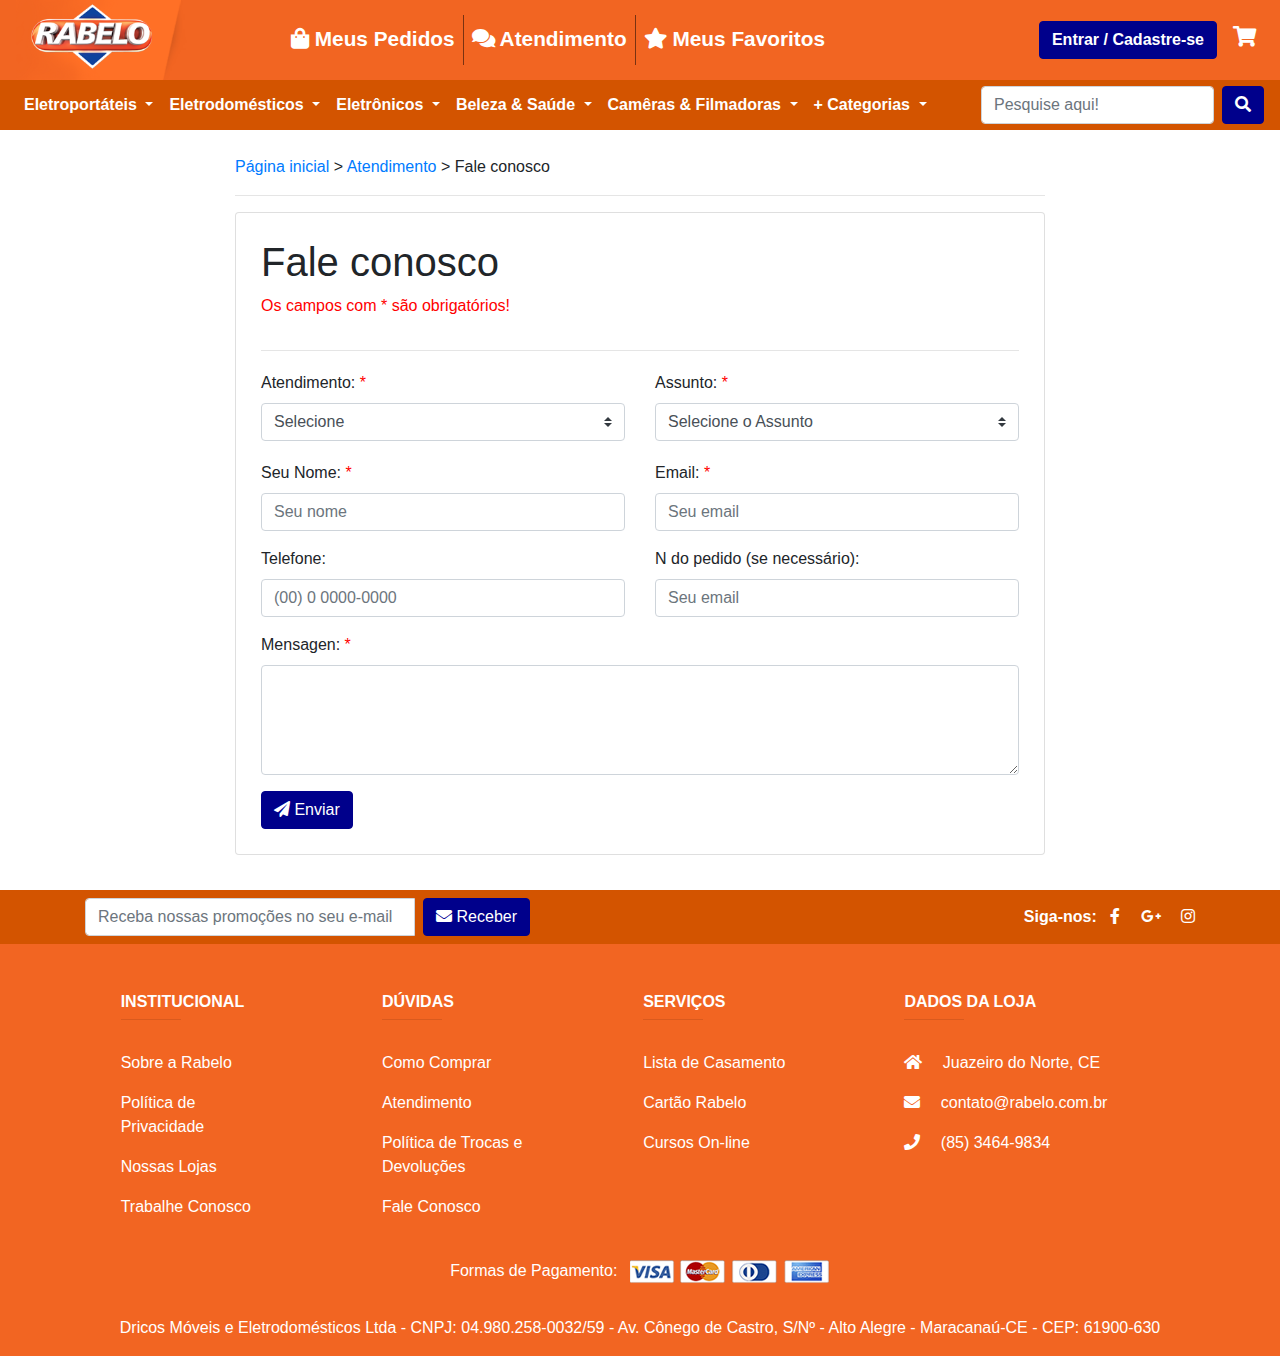
==== fale-conosco.html @ 083c74f1 "add contact page" ====
<!DOCTYPE html>
<html>

<head>
  <meta charset="UTF-8">
  <title>Rabelo</title>
  <link rel="stylesheet" href="public/stylesheets/bootstrap.css" />
  <link rel="stylesheet" href="public/stylesheets/style.css" />
  <link href="public/images/awsome-icons/css/all.min.css" rel="stylesheet">
  <link rel="icon" href="public/images/logo-rabelo-png.png" />
</head>

<body>

  <section>
    <header>
      <nav class="navbar navbar-expand-lg navbar-light rabelo-color" id="header-nav">
        <a class="navbar-brand" href="index.html"><img src="public/images/logo-rabelo.png" alt="Logo da Rabelo"
            id="rabelo-logo"></a>
        <button class="navbar-toggler" type="button" data-toggle="collapse" data-target="#navbarSupportedContent"
          aria-controls="navbarSupportedContent" aria-expanded="false" aria-label="Toggle navigation">
          <span class="navbar-toggler-icon"></span>
        </button>

        <div class="collapse navbar-collapse" id="navbarSupportedContent">
          <ul class="navbar-nav mr-auto" id="header-nav-menu">
            <li class="nav-item">
              <a class="nav-link" href="#"><i class="fas fa-shopping-bag"></i> Meus Pedidos</a>
            </li class="nav-item">
            <div class="vertical-row"></div>
            <li class="nav-item">
              <a class="nav-link" href="#"><i class="fas fa-comments"></i> Atendimento</a>
            </li>
            <div class="vertical-row"></div>
            <li class="nav-item">
              <a class="nav-link" href="#"><i class="fas fa-star"></i> Meus Favoritos</a>
            </li>
          </ul>

          <ul class="navbar-nav my-2 my-lg-0" id="header-nav-menu">
            <li class="nav-item">
              <a class="nav-link" href="login.html"><button type="button" class="btn btn-primary"><b>Entrar /
                    Cadastre-se</b></button></a>
            </li>
            <li class="nav-item dropdown">
              <a class="nav-link dropdown" href="#" id="navbarDropdown" role="button" data-toggle="dropdown"
                aria-haspopup="true" aria-expanded="false">
                <i class="fas fa-shopping-cart" id="cart"></i>
              </a>
              <div class="dropdown-menu p-4 text-muted dropdown-menu-lg-right" aria-labelledby="navbarDropdown"
                id="cart-dropdown">
                <p>Seu carrinho de compras está vazio!</p>
              </div>
            </li>
            <li class="nav-item">
            </li>
          </ul>
        </div>
      </nav>

      <nav class="navbar navbar-expand-lg navbar-light rabelo-color-dark" id="sub-header">
        <div class="collapse navbar-collapse" id="navbarSupportedContent">
          <ul class="navbar-nav mr-auto">
            <li class="nav-item dropdown">
              <a class="nav-link dropdown-toggle" href="#" id="navbarDropdown" role="button" data-toggle="dropdown"
                aria-haspopup="true" aria-expanded="false">
                Eletroportáteis
              </a>
              <div class="dropdown-menu" aria-labelledby="navbarDropdown" id="dropdown-subheader">
                <a class="dropdown-item" href="#">Aspirador de Pó e Água</a>
                <a class="dropdown-item" href="#">Batedeira</a>
                <a class="dropdown-item" href="#">Bebedouros e Purificadores</a>
                <a class="dropdown-item" href="#">Cafeteira</a>
                <a class="dropdown-item" href="#">Centrífuga</a>
                <a class="dropdown-item" href="#">Churrasqueira Elétrica</a>
                <a class="dropdown-item" href="#">Espremedor de Frutas</a>
                <a class="dropdown-item" href="#">Ferro de Passar</a>
                <a class="dropdown-item" href="#">Forno Elétrico</a>
                <a class="dropdown-item" href="#">Grill</a>
                <a class="dropdown-item" href="#">Kit Cozinha</a>
                <a class="dropdown-item" href="#">Liquidificador</a>
                <a class="dropdown-item" href="#">Máquina de costura</a>
              </div>
            </li>

            <li class="nav-item dropdown">
              <a class="nav-link dropdown-toggle" href="#" id="navbarDropdown" role="button" data-toggle="dropdown"
                aria-haspopup="true" aria-expanded="false">
                Eletrodomésticos
              </a>
              <div class="dropdown-menu" aria-labelledby="navbarDropdown" id="dropdown-subheader">
                <a class="dropdown-item" href="#">Adega</a>
                <a class="dropdown-item" href="#">Climatizador</a>
                <a class="dropdown-item" href="#">Coifa</a>
                <a class="dropdown-item" href="#">Depurador</a>
                <a class="dropdown-item" href="#">Fogão</a>
                <a class="dropdown-item" href="#">Freezer</a>
                <a class="dropdown-item" href="#">Forno de Embutir</a>
                <a class="dropdown-item" href="#">Lavadora de Roupa</a>
                <a class="dropdown-item" href="#">Lava-louça</a>
                <a class="dropdown-item" href="#">Micro-ondas</a>
                <a class="dropdown-item" href="#">Refrigerador</a>
              </div>
            </li>

            <li class="nav-item dropdown">
              <a class="nav-link dropdown-toggle" href="#" id="navbarDropdown" role="button" data-toggle="dropdown"
                aria-haspopup="true" aria-expanded="false">
                Eletrônicos
              </a>
              <div class="dropdown-menu" aria-labelledby="navbarDropdown" id="dropdown-subheader">
                <a class="dropdown-item" href="#">Acessórios</a>
                <a class="dropdown-item" href="#">Antenas e Receptores</a>
                <a class="dropdown-item" href="#">Blu-ray</a>
                <a class="dropdown-item" href="#">Caixa Acústica</a>
                <a class="dropdown-item" href="#">Dock Station</a>
                <a class="dropdown-item" href="#">Dvd Player</a>
                <a class="dropdown-item" href="#">Home Theater</a>
                <a class="dropdown-item" href="#">Mini System</a>
                <a class="dropdown-item" href="#">Micro System</a>
                <a class="dropdown-item" href="#">Receiver</a>
                <a class="dropdown-item" href="#">Som Portátil</a>
                <a class="dropdown-item" href="#">Tv</a>
              </div>
            </li>

            <li class="nav-item dropdown">
              <a class="nav-link dropdown-toggle" href="#" id="navbarDropdown" role="button" data-toggle="dropdown"
                aria-haspopup="true" aria-expanded="false">
                Beleza & Saúde
              </a>
              <div class="dropdown-menu" aria-labelledby="navbarDropdown" id="dropdown-subheader">
                <a class="dropdown-item" href="#">Barbeador</a>
                <a class="dropdown-item" href="#">Kit Beleza</a>
                <a class="dropdown-item" href="#">Máquina de Cortar Cabelo</a>
                <a class="dropdown-item" href="#">Modelador</a>
                <a class="dropdown-item" href="#">Prancha (Chapinha)</a>
                <a class="dropdown-item" href="#">Secador</a>
              </div>
            </li>

            <li class="nav-item dropdown">
              <a class="nav-link dropdown-toggle" href="#" id="navbarDropdown" role="button" data-toggle="dropdown"
                aria-haspopup="true" aria-expanded="false">
                Camêras & Filmadoras
              </a>
              <div class="dropdown-menu" aria-labelledby="navbarDropdown" id="dropdown-subheader">
                <a class="dropdown-item" href="#">Acessórios</a>
                <a class="dropdown-item" href="#">Câmera Digital</a>
                <a class="dropdown-item" href="#">Filmadora</a>
              </div>
            </li>

            <li class="nav-item dropdown">
              <a class="nav-link dropdown-toggle" href="#" id="navbarDropdown" role="button" data-toggle="dropdown"
                aria-haspopup="true" aria-expanded="false">
                + Categorias
              </a>
              <div class="dropdown-menu" aria-labelledby="navbarDropdown" id="dropdown-subheader">
                <a class="dropdown-item" href="#">Esporte & Laser</a>
                <a class="dropdown-item" href="#">Ferramentas</a>
                <a class="dropdown-item" href="#">Telefonia</a>
                <a class="dropdown-item" href="#">Informática</a>
                <a class="dropdown-item" href="#">Automotivos</a>
                <a class="dropdown-item" href="#">Bebês</a>
                <a class="dropdown-item" href="#">Games</a>
                <a class="dropdown-item" href="#">Brinquedos</a>
                <a class="dropdown-item" href="#">Utilidades Domésticas</a>
                <a class="dropdown-item" href="#">Colchões</a>
              </div>
            </li>
          </ul>
          <form class="form-inline my-2 my-lg-0">
            <input class="form-control mr-sm-2" type="search" placeholder="Pesquise aqui!" aria-label="Search">
            <button class="btn btn-primary my-2 my-sm-0" type="submit"><i class="fas fa-search"></i></button>
          </form>
        </div>
      </nav>
    </header>
  </section>

  <section>
    <div class="container-fluid" id="content">

      <div class="row">
        <div class="col-xl-2 col-xl-2 col-sm-0 col-ms-0"></div>
        <div class="col-xl-8 col-xl-8 col-sm-12 col-ms-12">
          <a id="map" href="index.html">Página inicial</a> > <a id="map" href="#">Atendimento</a> > <a>Fale conosco</a>
          <hr>
        </div>
        <div class="col-xl-2 col-xl-2 col-sm-0 col-ms-0"></div>
      </div>

      <div class="row">
        <div class="col-xl-2 col-lg-2 col-sm-0 col-ms-0"></div>
        <div class="col-xl-8 col-lg-8 col-sm-12 col-md-12">
          <div class="card" id="login">
            <h1>Fale conosco</h1>
            <p id="required">Os campos com * são obrigatórios!</p>
            <hr>
            <form>

              <div class="row">
                <div class="col-xl-6 col-lg-6 col-sm-6 col-ms-6 form-group">
                  <label class="my-1 mr-2" for="inlineFormCustomSelectPref">Atendimento: <a id="required">*</a></label>
                  <select class="custom-select my-1 mr-sm-2" id="inlineFormCustomSelectPref">
                    <option selected>Selecione</option>
                    <option value="1">Loja Fisica</option>
                    <option value="2">Loja virtual</option>
                  </select>
                </div>

                <div class="col-xl-6 col-lg-6 col-sm-6 col-ms-6 form-group">
                  <label class="my-1 mr-2" for="inlineFormCustomSelectPref">Assunto: <a id="required">*</a></label>
                  <select class="custom-select my-1 mr-sm-2" id="inlineFormCustomSelectPref">
                    <option value="" selected>Selecione o Assunto</option>
                    <option value="alt_cad">Alteração Cadastral</option>
                    <option value="duv_pro">Dúvidas sobre Produtos</option>
                    <option value="duv_gar">Dúvidas sobre Garantia Estendida</option>
                    <option value="duv_ent">Dúvidas sobre Entrega</option>
                    <option value="tro">Trocas e Devoluções</option>
                    <option value="can">Cancelamento de Compra</option>
                    <option value="sug">Sugestões e Elogios</option>
                    <option value="seg_not">Solicitar 2ª Via de Nota Fiscal</option>
                    <option value="rec">Reclamações</option>
                  </select>
                </div>
              </div>

              <div class="row">
                <div class="col-xl-6 col-lg-6 col-sm-6 col-ms-6 form-group">
                  <div>
                    <label for="exampleInputEmail1">Seu Nome: <a id="required">*</a></label>
                    <input type="text" class="form-control" id="exampleInputEmail1" aria-describedby="emailHelp"
                      placeholder="Seu nome" required>
                  </div>
                </div>

                <div class="col-xl-6 col-lg-6 col-sm-6 col-ms-6 form-group">
                  <div>
                    <label for="exampleInputPassword1">Email: <a id="required">*</a></label>
                    <input type="email" class="form-control" required id="exampleInputPassword1"
                      placeholder="Seu email">
                  </div>
                </div>
              </div>

              <div class="row">
                <div class="col-xl-6 col-lg-6 col-sm-6 col-ms-6 form-group">
                  <div>
                    <label for="telefone">Telefone:</label>
                    <input type="text" class="form-control telefone" id="telefone" aria-describedby="emailHelp"
                      placeholder="(00) 0 0000-0000">
                  </div>
                </div>

                <div class="col-xl-6 col-lg-6 col-sm-6 col-ms-6 form-group">
                  <div>
                    <label for="exampleInputPassword1">N do pedido (se necessário):</label>
                    <input type="email" class="form-control" required id="exampleInputPassword1"
                      placeholder="Seu email">
                  </div>
                </div>
              </div>

              <div class="row">
                <div class="form-group col-xl-12 col-lg-12 col-sm-12 col-ms-12 form-group">
                  <label for="exampleFormControlTextarea1">Mensagen: <a id="required">*</a></label>
                  <textarea class="form-control" id="exampleFormControlTextarea1" rows="4"></textarea>
                </div>
              </div>
              <button type="submit" class="btn btn-primary"><i class="fas fa-paper-plane"></i> 
                Enviar</button>
            </form>
          </div>
        </div>
        <div class="col-xl-2 col-lg-2 col-sm-0 col-ms-0"></div>

      </div>
    </div>
  </section>

  <section>
    <!-- Footer -->
    <footer class="page-footer font-small rabelo-color">

      <div class="rabelo-color-dark">
        <div class="container">

          <!-- Grid row-->
          <div class="row py-2 d-flex align-items-center">

            <!-- Grid column -->
            <div class="col-md-6 col-lg-5 text-center text-md-left mb-4 mb-md-0">
              <form class="input-group">
                <input class="form-control mr-sm-2" type="email" placeholder="Receba nossas promoções no seu e-mail"
                  aria-label="Email">
                <button class="btn btn-primary my-2 my-sm-0" type="submit"><i class="fas fa-envelope"></i> Receber</button>
              </form>

            </div>
            <!-- Grid column -->

            <!-- Grid column -->
            <div class="col-md-6 col-lg-7 text-center text-md-right">

              <a>
                <b>Siga-nos: &nbsp;</b>
              </a>

              <!-- Facebook -->
              <a class="fb-ic" href="https://www.facebook.com/OficialRabelo/" target="_blanc">
                <i class="fab fa-facebook-f white-text mr-3"> </i>
              </a>
              <!-- Google +-->
              <a class="gplus-ic" href="https://plus.google.com/102604385953471674224/" target="_blanc">
                <i class="fab fa-google-plus-g white-text mr-3"> </i>
              </a>
              <!--Instagram-->
              <a class="ins-ic" href="https://www.instagram.com/lojasrabelo/" target="_blanc">
                <i class="fab fa-instagram white-text"> </i>
              </a>

            </div>
            <!-- Grid column -->

          </div>
          <!-- Grid row-->

        </div>
      </div>

      <!-- Footer Links -->
      <div class="container text-center text-md-left mt-5" id="footer">

        <!-- Grid row -->
        <div class="row mt-3">

          <!-- Grid column -->
          <div class="col-md-2 col-lg-2 col-xl-2 mx-auto mb-4">

            <!-- Links -->
            <h6 class="text-uppercase font-weight-bold">Institucional</h6>
            <hr class="accent-2 mb-4 mt-0 d-inline-block mx-auto" style="width: 60px;">
            <p>
              <a href="#!">Sobre a Rabelo</a>
            </p>
            <p>
              <a href="#!">Política de Privacidade</a>
            </p>
            <p>
              <a href="#!">Nossas Lojas</a>
            </p>
            <p>
              <a href="#!">Trabalhe Conosco</a>
            </p>

          </div>
          <!-- Grid column -->

          <!-- Grid column -->
          <div class="col-md-2 col-lg-2 col-xl-2 mx-auto mb-4">

            <!-- Links -->
            <h6 class="text-uppercase font-weight-bold">Dúvidas</h6>
            <hr class="accent-2 mb-4 mt-0 d-inline-block mx-auto" style="width: 60px;">
            <p>
              <a href="#!">Como Comprar</a>
            </p>
            <p>
              <a href="#!">Atendimento</a>
            </p>
            <p>
              <a href="#!">Política de Trocas e Devoluções</a>
            </p>
            <p>
              <a href="fale-conosco.html">Fale Conosco</a>
            </p>

          </div>
          <!-- Grid column -->

          <!-- Grid column -->
          <div class="col-md-3 col-lg-2 col-xl-2 mx-auto mb-4">

            <!-- Links -->
            <h6 class="text-uppercase font-weight-bold">Serviços</h6>
            <hr class="accent-2 mb-4 mt-0 d-inline-block mx-auto" style="width: 60px;">
            <p>
              <a href="#!">Lista de Casamento</a>
            </p>
            <p>
              <a href="#!">Cartão Rabelo</a>
            </p>
            <p>
              <a href="#!">Cursos On-line</a>
            </p>

          </div>
          <!-- Grid column -->

          <!-- Grid column -->
          <div class="col-md-4 col-lg-3 col-xl-3 mx-auto mb-md-0 mb-4">

            <!-- Links -->
            <h6 class="text-uppercase font-weight-bold">Dados da loja</h6>
            <hr class="accent-2 mb-4 mt-0 d-inline-block mx-auto" style="width: 60px;">
            <p>
              <i class="fas fa-home mr-3"></i> Juazeiro do Norte, CE</p>
            <p>
              <i class="fas fa-envelope mr-3"></i> contato@rabelo.com.br</p>
            <p>
              <i class="fas fa-phone mr-3"></i> (85) 3464-9834</p>

          </div>
          <!-- Grid column -->

        </div>
        <!-- Grid row -->

      </div>
      <!-- Footer Links -->

      <!-- Payment methods-->
      <div class="container">

        <!-- payment cards -->
        <ul class="list-unstyled list-inline text-center">
          <li class="list-inline-item">
            <a>
              Formas de Pagamento:
            </a>
          </li>
          <li class="list-inline-item">
            <img src="public/images/pagamentos.png"
              alt="Formas de pagamento, Master card, American express, Diners, Cartão Rabelo e Visa">
          </li>
        </ul>
        <!-- payment cards -->

      </div>

      <div class="footer-copyright text-center py-3 rabelo-color">Dricos Móveis e Eletrodomésticos Ltda - CNPJ:
        04.980.258-0032/59 - Av. Cônego de Castro, S/Nº - Alto Alegre - Maracanaú-CE - CEP: 61900-630
      </div>

    </footer>
  </section>



  <script src="public/js/jquery-3.3.1.js"></script>
  <script src="public/js/popper.min.js"></script>
  <script src="public/js/bootstrap.js"></script>
  <script src="public/js/jquery.mask.js"></script>

  <script src="public/js/script.js"></script>
</body>

</html>
---- public/stylesheets/style.css ----
.rabelo-color {
    background-color: #F26522;
}

.rabelo-color-dark {
    background-color: #D35400;
}

header nav {
    height: 80px;
}

#sub-header {
    height: 50px;
}

#rabelo-logo {
    height: 70%;
    width: 70%;
}

#header-nav div ul li a {
    font-size: 130%;
    font-weight: bold;
}

#sub-header div ul li a {
    font-weight: bold;
}

#header-nav-menu li a, #header-nav-menu li i, #sub-header li > a {
    color: #ffffff;
}

.vertical-row {
    height: 50px; /*Altura da linha*/
    border-left: 1px solid #000000; /* Tamanho da linha.*/
    opacity: 0.5;
}

#cart-dropdown {
    width: 300%;
}

footer {
    width:100%;
    margin: auto auto;
    color: #ffffff;
}

.font-weight-bold {
    font-weight: bold;
}

.text-uppercase {
    text-transform: uppercase;
}

footer a {
    color: #ffffff;
}

a:link { 
    text-decoration:none; 
} 

#header-nav div ul li:hover a,
#header-nav div ul li:hover a > i:not(#cart):not(#cart-) {
    color: darkblue;
}

footer a:hover {
    color: darkblue;
}

#sub-header > a:hover {
    background-color: #F26522;
}

#navbarDropdown:hover {
    background-color: #F26522;

}

.dropdown-menu > a:hover {
    background-color: rgb(216, 216, 216);
}

#dropdown-item {
    color: #000000;
}

.dropdown:hover>.dropdown-menu {
    display: block;
}

#dropdown-subheader {
    width: 270px;
}

#content {
    padding: 25px 25px;
}

.card {
    padding: 25px 25px;
}

#login {
    margin-bottom: 10px;
}

.btn {
    background-color: darkblue;
    border: solid 1px darkblue;
}

.btn:hover {
    background-color: blue;
    border: solid 1px blue;
}

#required {
    color: red;
}
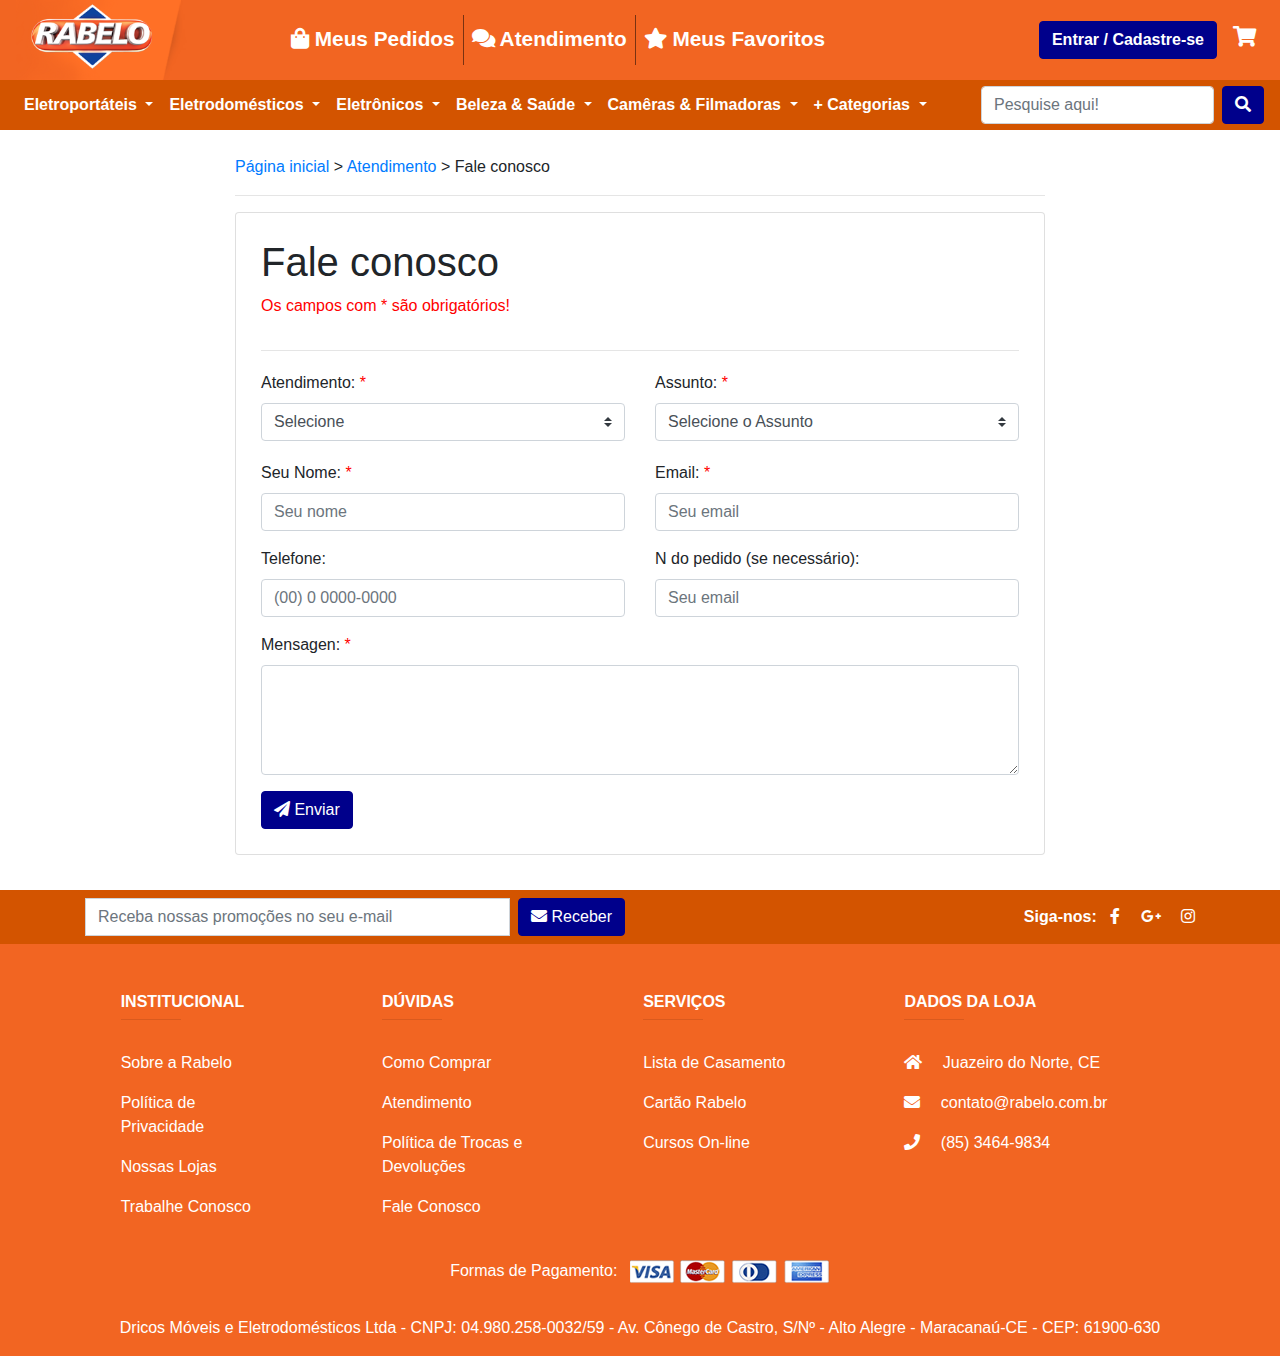
==== commit 28b1333a: "sdfs" ====
--- a/fale-conosco.html
+++ b/fale-conosco.html
@@ -4,6 +4,7 @@
 <head>
   <meta charset="UTF-8">
   <title>Rabelo</title>
+  <meta name="viewport" content="width=device-width, initial-scale=1.0">
   <link rel="stylesheet" href="public/stylesheets/bootstrap.css" />
   <link rel="stylesheet" href="public/stylesheets/style.css" />
   <link href="public/images/awsome-icons/css/all.min.css" rel="stylesheet">
@@ -269,7 +270,7 @@
                   <textarea class="form-control" id="exampleFormControlTextarea1" rows="4"></textarea>
                 </div>
               </div>
-              <button type="submit" class="btn btn-primary"><i class="fas fa-paper-plane"></i> 
+              <button type="submit" class="btn btn-primary"><i class="fas fa-paper-plane"></i>
                 Enviar</button>
             </form>
           </div>
@@ -278,6 +279,7 @@
 
       </div>
     </div>
+
   </section>
 
   <section>
@@ -291,18 +293,20 @@
           <div class="row py-2 d-flex align-items-center">
 
             <!-- Grid column -->
-            <div class="col-md-6 col-lg-5 text-center text-md-left mb-4 mb-md-0">
+            <div class="col-xl-6 col-lg-6 col-sm-12 col-ms-12 text-center text-md-left">
               <form class="input-group">
+                <div></div>
                 <input class="form-control mr-sm-2" type="email" placeholder="Receba nossas promoções no seu e-mail"
-                  aria-label="Email">
-                <button class="btn btn-primary my-2 my-sm-0" type="submit"><i class="fas fa-envelope"></i> Receber</button>
+                  requiredaria-label="Email">
+                <button class="btn btn-primary my-2 my-sm-0" type="submit"><i class="fas fa-envelope"></i>
+                  Receber</button>
               </form>
 
             </div>
             <!-- Grid column -->
 
             <!-- Grid column -->
-            <div class="col-md-6 col-lg-7 text-center text-md-right">
+            <div class="col-md-6 col-lg-6 col-sm-12 col-ms-12 text-center text-md-right">
 
               <a>
                 <b>Siga-nos: &nbsp;</b>
@@ -334,10 +338,10 @@
       <div class="container text-center text-md-left mt-5" id="footer">
 
         <!-- Grid row -->
-        <div class="row mt-3">
-
-          <!-- Grid column -->
-          <div class="col-md-2 col-lg-2 col-xl-2 mx-auto mb-4">
+        <div class="row mt-3" id="footer-menu">
+
+          <!-- Grid column -->
+          <div class="col-md-2 col-lg-2 col-xl-2 mx-auto col-sm-12 col-ms-12 mb-4">
 
             <!-- Links -->
             <h6 class="text-uppercase font-weight-bold">Institucional</h6>
@@ -420,6 +424,99 @@
 
       </div>
       <!-- Footer Links -->
+
+      <div class="row" id="footer-menu-mobile">
+        <div class="col-sm-12 col-ms-12 text-center">
+          <a data-toggle="collapse" href="#collapseExample1" role="button" aria-expanded="false"
+            aria-controls="collapseExample" id="footer-title">
+            <h5 class="text-uppercase font-weight-bold">Institucional <i class="fas fa-angle-double-down"
+                id="icon-arrow-down"></i></h5>
+          </a>
+          <div class="collapse" id="collapseExample1">
+            <p>
+              <a href="#!">Sobre a Rabelo</a>
+            </p>
+            <p>
+              <a href="#!">Política de Privacidade</a>
+            </p>
+            <p>
+              <a href="#!">Nossas Lojas</a>
+            </p>
+            <p>
+              <a href="#!">Trabalhe Conosco</a>
+            </p>
+          </div>
+        </div>
+
+        <div class="col-sm-12 col-ms-12 text-center">
+          <a data-toggle="collapse" href="#collapseExample4" role="button" aria-expanded="false"
+            aria-controls="collapseExample" id="footer-title">
+            <h5 class="text-uppercase font-weight-bold">Dados da Loja <i class="fas fa-angle-double-down"
+                id="icon-arrow-down"></i></h5>
+          </a>
+          <div class="collapse" id="collapseExample4">
+            <p>
+              <a href="#!">Sobre a Rabelo</a>
+            </p>
+            <p>
+              <a href="#!">Política de Privacidade</a>
+            </p>
+            <p>
+              <a href="#!">Nossas Lojas</a>
+            </p>
+            <p>
+              <a href="#!">Trabalhe Conosco</a>
+            </p>
+          </div>
+        </div>
+
+
+        <div class="col-sm-12 col-ms-12 text-center">
+          <a data-toggle="collapse" href="#collapseExample2" role="button" aria-expanded="false"
+            aria-controls="collapseExample" id="footer-title">
+            <h5 class="text-uppercase font-weight-bold">Dúvidas <i class="fas fa-angle-double-down"
+                id="icon-arrow-down"></i></h5>
+          </a>
+          <div class="collapse" id="collapseExample2">
+            <p>
+              <a href="#!">Sobre a Rabelo</a>
+            </p>
+            <p>
+              <a href="#!">Política de Privacidade</a>
+            </p>
+            <p>
+              <a href="#!">Nossas Lojas</a>
+            </p>
+            <p>
+              <a href="#!">Trabalhe Conosco</a>
+            </p>
+          </div>
+        </div>
+
+        <div class="col-sm-12 col-ms-12 text-center">
+          <a data-toggle="collapse" href="#collapseExample3" role="button" aria-expanded="false"
+            aria-controls="collapseExample" id="footer-title">
+            <h5 class="text-uppercase font-weight-bold">Serviços <i class="fas fa-angle-double-down"
+                id="icon-arrow-down"></i></h5>
+          </a>
+          <div class="collapse" id="collapseExample3">
+            <p>
+              <a href="#!">Sobre a Rabelo</a>
+            </p>
+            <p>
+              <a href="#!">Política de Privacidade</a>
+            </p>
+            <p>
+              <a href="#!">Nossas Lojas</a>
+            </p>
+            <p>
+              <a href="#!">Trabalhe Conosco</a>
+            </p>
+          </div>
+        </div>
+
+        <br><br>
+      </div>
 
       <!-- Payment methods-->
       <div class="container">
--- a/public/stylesheets/style.css
+++ b/public/stylesheets/style.css
@@ -122,4 +122,44 @@
 
 #required {
     color: red;
+}
+
+@media (max-width: 768px) {
+    #footer-menu, #side-bar {
+        display: none;
+    }
+}
+
+@media (min-width: 768px) {
+    #footer-menu-mobile {
+        display: none;
+    }
+}
+
+#product-img {
+    height: 150px;
+    width: 150px;
+}
+
+#product-title {
+    font-size: 80%;
+    text-align: center;
+    font-weight: bold;
+}
+
+#product-price {
+    font-weight: bold;
+    color: #F26522;
+}
+
+#sem-tempo {
+    font-size: 80%;
+}
+
+#product {
+    margin-left: 10px;
+}
+
+#product:hover {
+    background-color: rgba(170, 165, 165, 0.342);
 }